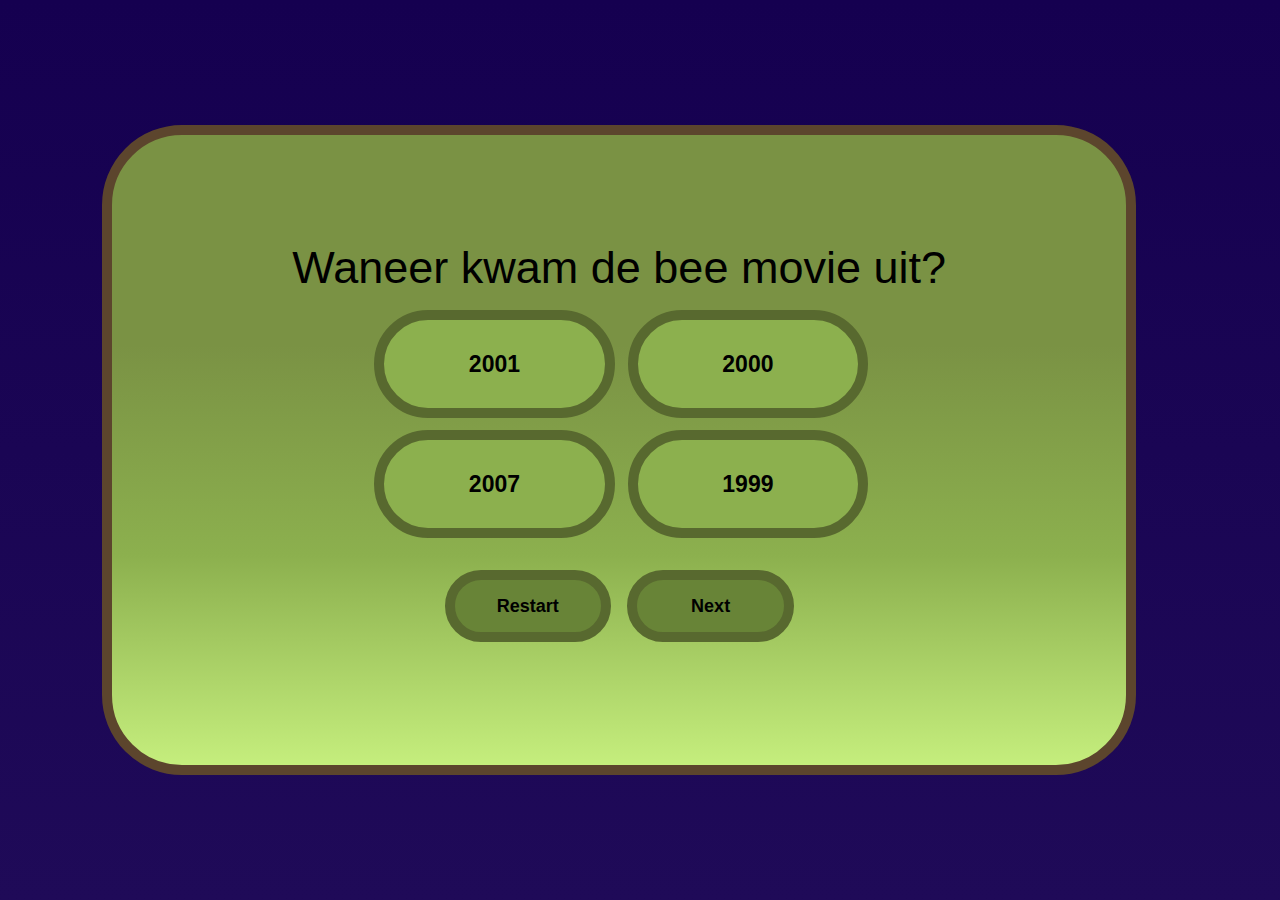
==== website/Lucas/index.html @ 1b8a4754 "Lucas p commit to main." ====
<!DOCTYPE html>
<html lang="en">
<head>
    
    <meta charset="UTF-8">
    <meta http-equiv="X-UA-Compatible" content="IE=edge">
    <meta name="viewport" content="width=device-width, initial-scale=1.0">
    <title>Document</title>
    <link rel="stylesheet" href="style.css">
</head>
<body>
    <main>
        <div class="container">
            <div class="content" id="question-area">
                <div id="question-text"></div>
                <div id="options" data-type="closed">
                </div>
            </div>
            <div class="controls">
                <button class="btn btn-restart" id="restart">Restart</button>
                <button class="btn btn-next" id="next">Next</button>
            </div>
        </div>
    </main> 
    <script src="beemovie.js"></script>
</body>
</html>
---- website/Lucas/style.css ----
:root {
    --selected_color: #6c8139;
    --submit_color: #688437;
    --button_color: #8cb04e;
    --border_color: #5c452d;
    --button_shadow: #58692f;
    --button_text_color: #000000;
    --background: linear-gradient(to bottom, #150050, #1f0a58);
    --container_background: linear-gradient(to top, #c5ee7d, #8cb04e,#7a9244, #7a9244 );
    --page_height: 125vh;
}





* {
    margin: 0;
    padding: 0;
    font-family: 'Poppins', sans-serif;
}

body {
    background: var(--background);
    background-repeat: no-repeat;
    height: 100vh;
    width: 100vw;
    display: flex;
    align-items: center;
    justify-content: center;
}

.container {
    width: 90vw;
    margin-left: 7.5vw;
    max-width: 80%;
    background: var(--container_background);
    height: 70vh;
    display: flex;
    flex-direction: column;
    justify-content: center;
    align-items: center;
    border-radius: 8px;
    text-align: center;
    border: 10px solid var(--border_color);
    border-radius: 5em;
}
/**/
.score {
    font-size: large;
    font-weight: bold;
}

.btn {
    font-size: large;
    font-weight: bold;
    box-shadow: 0 6px 12px -2px rgba(var(--button_shadow), .15);
    background: var(--button_color);
    border-radius: 4px;
    padding: 10px;
    color: var(--button_text_color);
    margin: 6px;
    cursor: pointer;
    border: 10px solid var(--button_shadow);
    border-radius: 5ch;
 }

#options {
    position: relative;
    left: 10%;
    padding: 10px;
    order: 3;
    color: var(--button_text_color);
    display: grid;
    grid-template-columns: 40% 40%;
}
#options input{
    grid-column-start: 1;
    grid-column-end: 3;
    color: black !important;
    width: 100%;
    height: 150%;
    font-size:xx-large;
    text-align: center;
    border-radius: 3em;
    background-color: gray !important;
    color: var(--button_text_color);
    border: 3px solid gray;
}
 
.controls {
    padding: 10px;
    order: 4;
}


.hide {
    display: none;
}

#question-text {
    font-size: 5vh;
    color: var(--button_text_color);
}
.btn-option {
    width: 95%;
    height: 12vh;
    font-size: 23px;
    justify-self: center;
    text-align: center;
    text-align: center;
    display:table-cell;
    vertical-align:middle;
}
.btn-restart, .btn-next {
    width: 13vw;
    height: 8vh;
    background-color: var(--submit_color) !important;
}


#txtInput {
    color: black;
}
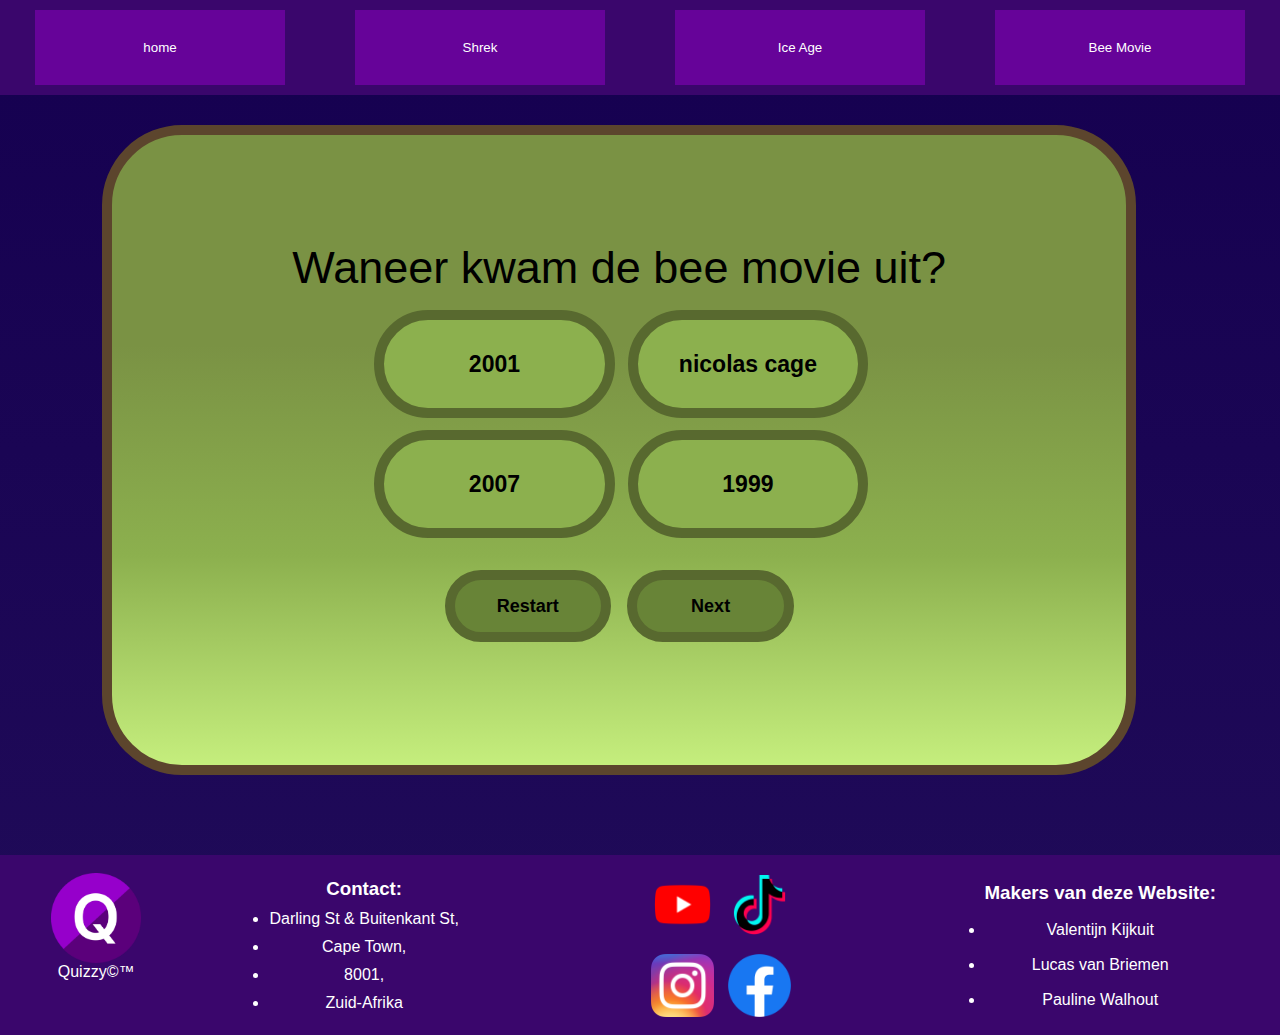
==== commit 4275bb7f: "algemene bug fixes+ nav bar css" ====
--- a/website/Lucas/index.html
+++ b/website/Lucas/index.html
@@ -7,8 +7,15 @@
     <meta name="viewport" content="width=device-width, initial-scale=1.0">
     <title>Document</title>
     <link rel="stylesheet" href="style.css">
+    <link rel="stylesheet" href="../style.css">
 </head>
 <body>
+    <nav>
+        <button onclick="document.location.href = '../'" class=" home quizBTN">home</button>
+        <button onclick="document.location.href = '../Valentijn/'" class=" shrek quizBTN">Shrek</button>
+        <button onclick="document.location.href = '../Pauline/'" class=" ice quizBTN">Ice Age</button>
+        <button onclick="document.location.href = '#'" class=" bee quizBTN">Bee Movie</button>
+    </nav>
     <main>
         <div class="container">
             <div class="content" id="question-area">
@@ -22,6 +29,33 @@
             </div>
         </div>
     </main> 
+    <div id="footer">
+        <div class="left">
+            <img src="../img/logo.png" alt="logo">
+            <p>Quizzy©™</p>
+        </div>
+        <div class="centerLeft">
+            <h3>Contact:</h3>
+            <li>Darling St & Buitenkant St,</li>
+            <li>Cape Town,</li>
+            <li>8001, </li>
+            <li>Zuid-Afrika</li>
+        </div>
+        <div class="centerRight">
+            <div id="grid">
+                <a href="https://www.youtube.com/watch?v=dQw4w9WgXcQ"><img src="../img/yt.png" alt="ty"></a>
+                <a href="https://www.youtube.com/watch?v=dQw4w9WgXcQ"><img src="../img/tt.png" alt="tt"></a>
+                <a href="https://www.youtube.com/watch?v=dQw4w9WgXcQ"><img src="../img/in.png" alt="in"></a>
+                <a href="https://www.youtube.com/watch?v=dQw4w9WgXcQ"><img src="../img/fb.png" alt="fb"></a>
+            </div>
+        </div>
+        <div class="right">
+            <h3>Makers van deze Website:</h3>
+            <li>Valentijn Kijkuit</li>
+            <li>Lucas van Briemen</li>
+            <li>Pauline Walhout</li>
+        </div>
+    </div>
     <script src="beemovie.js"></script>
 </body>
 </html>--- a/website/style.css
+++ b/website/style.css
@@ -0,0 +1,123 @@
+
+
+body{
+    overflow-x: hidden;
+}
+/*------------------*/
+
+nav{
+    width: 100%;
+    display: flex;
+    justify-content: space-around;
+    background-color: #3a066c;
+    position: fixed;
+    top: 0;
+    left: 0;
+    z-index: 999;
+    padding-top: 10px;
+    padding-bottom: 10px;
+}
+.quizBTN{
+    width: 250px;
+    height: 75px;
+    background-color: #9601ca7a;
+    border: none;
+    transition: all .3s ease-in-out;
+}
+
+
+
+.quizBTN:hover{
+    width: 275px;
+    border-radius: 0.9vh;
+    border: none;
+    cursor: pointer;
+}
+.home:hover{
+    border: 5px solid rgb(255, 97, 176);
+    background-color: rgba(255, 97, 176, .7);
+}
+.shrek:hover{
+    border: 10px solid rgb(100, 166, 29);
+    background-color: rgba(100, 166, 29, .7);
+
+}
+.ice:hover{
+    background-color: rgba(165, 227, 248, .7);
+    border: 10px solid rgb(165, 227, 248);
+}
+.bee:hover{
+    border: 10px solid rgb(255, 255, 134);
+    background-color: rgba(255, 255, 134, .7);
+
+}
+
+
+
+/*------------------*/
+
+* {
+    padding: 0;
+    margin: 0;
+    color: #ffffff;
+}
+
+#footer {
+    position: absolute;
+    display: flex;
+    justify-content: space-between;
+    height: 20vh;
+    width: 100vw;
+    background-color: #3a066c;
+    bottom: 0;
+    margin-bottom: -15vh;
+}
+#footer .right {
+    display: flex;
+    flex-direction: column;
+    text-align: center;
+    justify-content: space-around;
+    height: 16vh;
+    padding-right: 5vw;
+    padding-top: 2vh;
+}
+#footer .left img {
+    width: auto;
+    height: 10vh;
+
+}
+#footer .left {
+    display: flex;
+    flex-direction: column;
+    text-align: center;    
+    padding-left: 4vw;
+    padding-top: 2vh;
+}
+#footer .centerLeft {
+    display: flex;
+    flex-direction: column;
+    text-align: center;
+    justify-content: space-around;
+    height: 16vh;
+    padding-right: 5vw;
+    padding-top: 2vh;
+}
+#footer .centerRight {
+    height: 16vh;
+    padding-right: 5vw;
+    padding-top: 2vh;
+}
+#grid {
+    display: grid;
+    width: 100%;
+    height: 100%;
+    grid-template-columns: 5vw 5vw;
+    grid-template-rows: 7vh 7vh;
+    row-gap: 2vh;
+    column-gap: 1vw;
+}
+#grid a img {
+    aspect-ratio: 1 / 1;
+    width: auto;
+    height: 100%;
+}
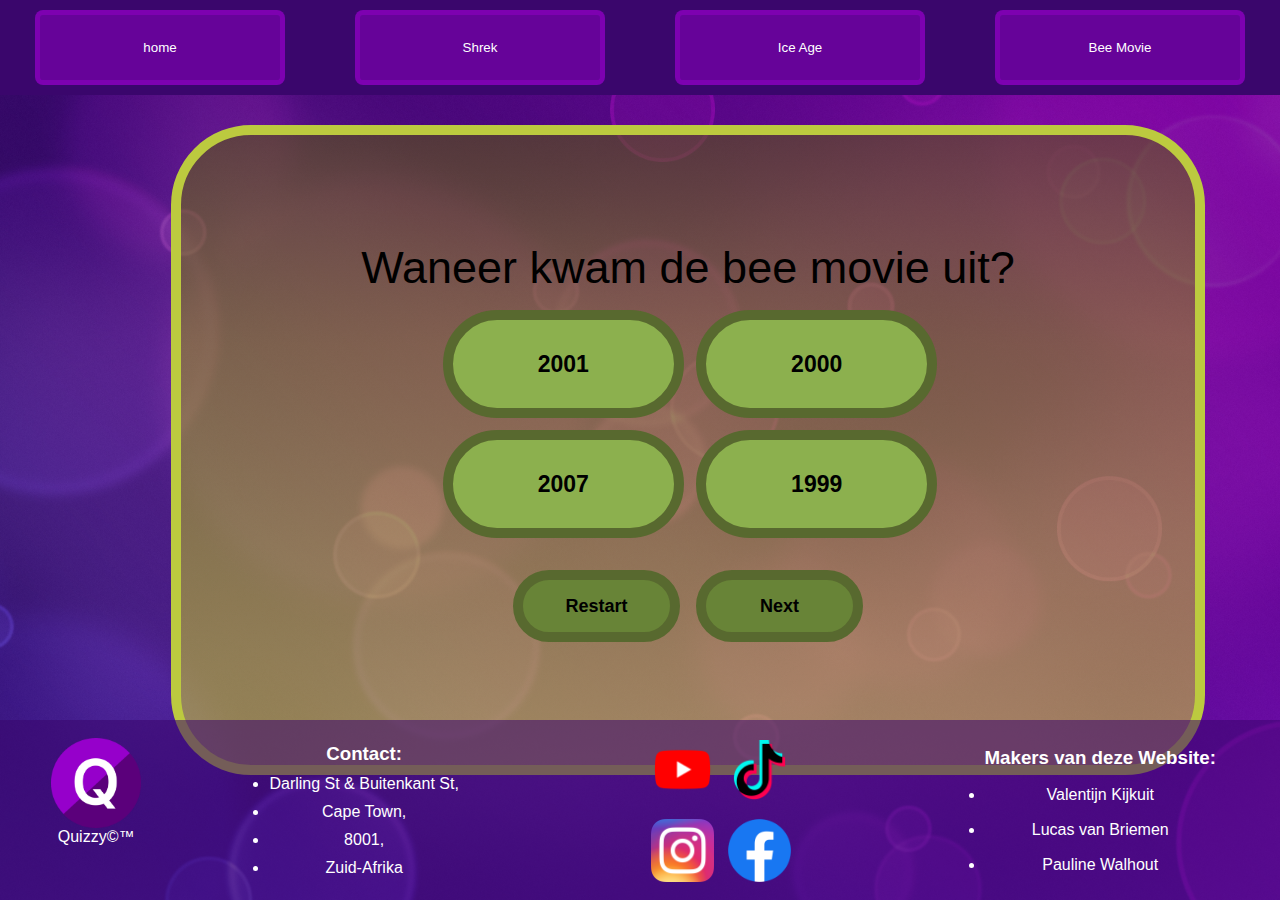
==== commit e23792e6: "._." ====
--- a/website/Lucas/index.html
+++ b/website/Lucas/index.html
@@ -5,7 +5,7 @@
     <meta charset="UTF-8">
     <meta http-equiv="X-UA-Compatible" content="IE=edge">
     <meta name="viewport" content="width=device-width, initial-scale=1.0">
-    <title>Document</title>
+    <title>Quizzy -=- Bee Movie</title>
     <link rel="stylesheet" href="style.css">
     <link rel="stylesheet" href="../style.css">
 </head>
@@ -51,9 +51,9 @@
         </div>
         <div class="right">
             <h3>Makers van deze Website:</h3>
-            <li>Valentijn Kijkuit</li>
-            <li>Lucas van Briemen</li>
-            <li>Pauline Walhout</li>
+            <li onclick="window.location.href = 'https://github.com/HerpieDerpieee'">Valentijn Kijkuit</li>
+            <li onclick="window.location.href = 'https://github.com/luclucyt'">Lucas van Briemen</li>
+            <li onclick="window.location.href = 'https://github.com/V1llans'">Pauline Walhout</li>
         </div>
     </div>
     <script src="beemovie.js"></script>
--- a/website/Lucas/style.css
+++ b/website/Lucas/style.css
@@ -2,11 +2,11 @@
     --selected_color: #6c8139;
     --submit_color: #688437;
     --button_color: #8cb04e;
-    --border_color: #5c452d;
+    --border_color: #bcca3f;
     --button_shadow: #58692f;
     --button_text_color: #000000;
     --background: linear-gradient(to bottom, #150050, #1f0a58);
-    --container_background: linear-gradient(to top, #c5ee7d, #8cb04e,#7a9244, #7a9244 );
+    --container_background: linear-gradient(to top, #d9dc338d, #b9bc278d,#9395178d, #5a5c098d );
     --page_height: 125vh;
 }
 
--- a/website/style.css
+++ b/website/style.css
@@ -1,9 +1,16 @@
-
-
 body{
     overflow-x: hidden;
+    background: linear-gradient(to top, #7118c38d, #4a0a868d,#3f0d6f8d, #3a066c8d ),url("img/homeBg.jpg");
+    background-position: center;
+    background-repeat: no-repeat;
+    background-attachment: fixed;
+    background-size:cover;
 }
 /*------------------*/
+
+*{
+    font-family: 'Poppins', sans-serif;
+}
 
 nav{
     width: 100%;
@@ -23,6 +30,9 @@
     background-color: #9601ca7a;
     border: none;
     transition: all .3s ease-in-out;
+
+    border: 5px solid #9601ca7a;
+    border-radius: 0.9vh;
 }
 
 
@@ -38,16 +48,16 @@
     background-color: rgba(255, 97, 176, .7);
 }
 .shrek:hover{
-    border: 10px solid rgb(100, 166, 29);
+    border: 5px solid rgb(100, 166, 29);
     background-color: rgba(100, 166, 29, .7);
 
 }
 .ice:hover{
     background-color: rgba(165, 227, 248, .7);
-    border: 10px solid rgb(165, 227, 248);
+    border: 5px solid rgb(165, 227, 248);
 }
 .bee:hover{
-    border: 10px solid rgb(255, 255, 134);
+    border: 5px solid rgb(255, 255, 134);
     background-color: rgba(255, 255, 134, .7);
 
 }
@@ -68,9 +78,8 @@
     justify-content: space-between;
     height: 20vh;
     width: 100vw;
-    background-color: #3a066c;
+    background-color: #3a066c8d;
     bottom: 0;
-    margin-bottom: -15vh;
 }
 #footer .right {
     display: flex;
@@ -121,3 +130,61 @@
     width: auto;
     height: 100%;
 }
+/* --------------------- */
+
+#quizzes {
+    display: grid;
+    margin-top: 10vh;
+    width: fit-content;
+    grid-template-columns: 30vw 30vw;
+    grid-template-rows: 27vh 27vh;
+    column-gap: 5vw;
+    row-gap: 2vh;
+}
+#quizzes div {
+    background-color: red;
+    border-radius: 2em;
+    font-size: xx-large;
+    color: black !important;
+    display: flex;
+    justify-content: center;
+    align-items: center;
+    height: 100%;
+}
+#quizzes a {
+    width: 100%;
+    height: 100%;
+}
+
+main {
+    display: flex;
+    justify-content: center;
+}
+
+#quizzes a div {
+    text-align: center;
+}
+
+.quiz1{
+    background-image: linear-gradient(to top, #c4ee7d, #8cb04e,#7a9244, #7a9244 ); 
+    transition: all 0.9s ease-in-out;
+}
+.quiz2{
+    background-image: linear-gradient(to top, #d9dc33, #b9bc27,#939517, #5a5c09 ); 
+    transition: all 0.9s ease-in-out;
+
+}
+.quiz3{
+    background-image: linear-gradient(to top, #D4F1F9, #9ED8F0,#94C6E3, #75AEDC ); 
+    grid-column-start: 1;
+    grid-column-end: 3;
+    width: 30vw;
+    margin-left: 17.5vw;
+    transition: background-image 0.9s ease-in-out;
+
+}
+
+
+.quiz1:hover {background-image: linear-gradient(to top, #c4ee7d8a, #8cb04e8a,#7a92448a, #7a92448a ),url("img/shrekBG.jpg"); background-position: center; background-size: cover;}
+.quiz2:hover {background-image: linear-gradient(to top, #d9dc338a, #b9bc278a,#9395178a, #5a5c098a ), url("img/comb.jpg"); background-position: center; background-size: cover;}
+.quiz3:hover {background-image: linear-gradient(to top, #D4F1F98a, #9ED8F08a,#94C6E38a, #75AEDC8a ), url("img/iceage.png"); background-position: center; background-size: cover;}